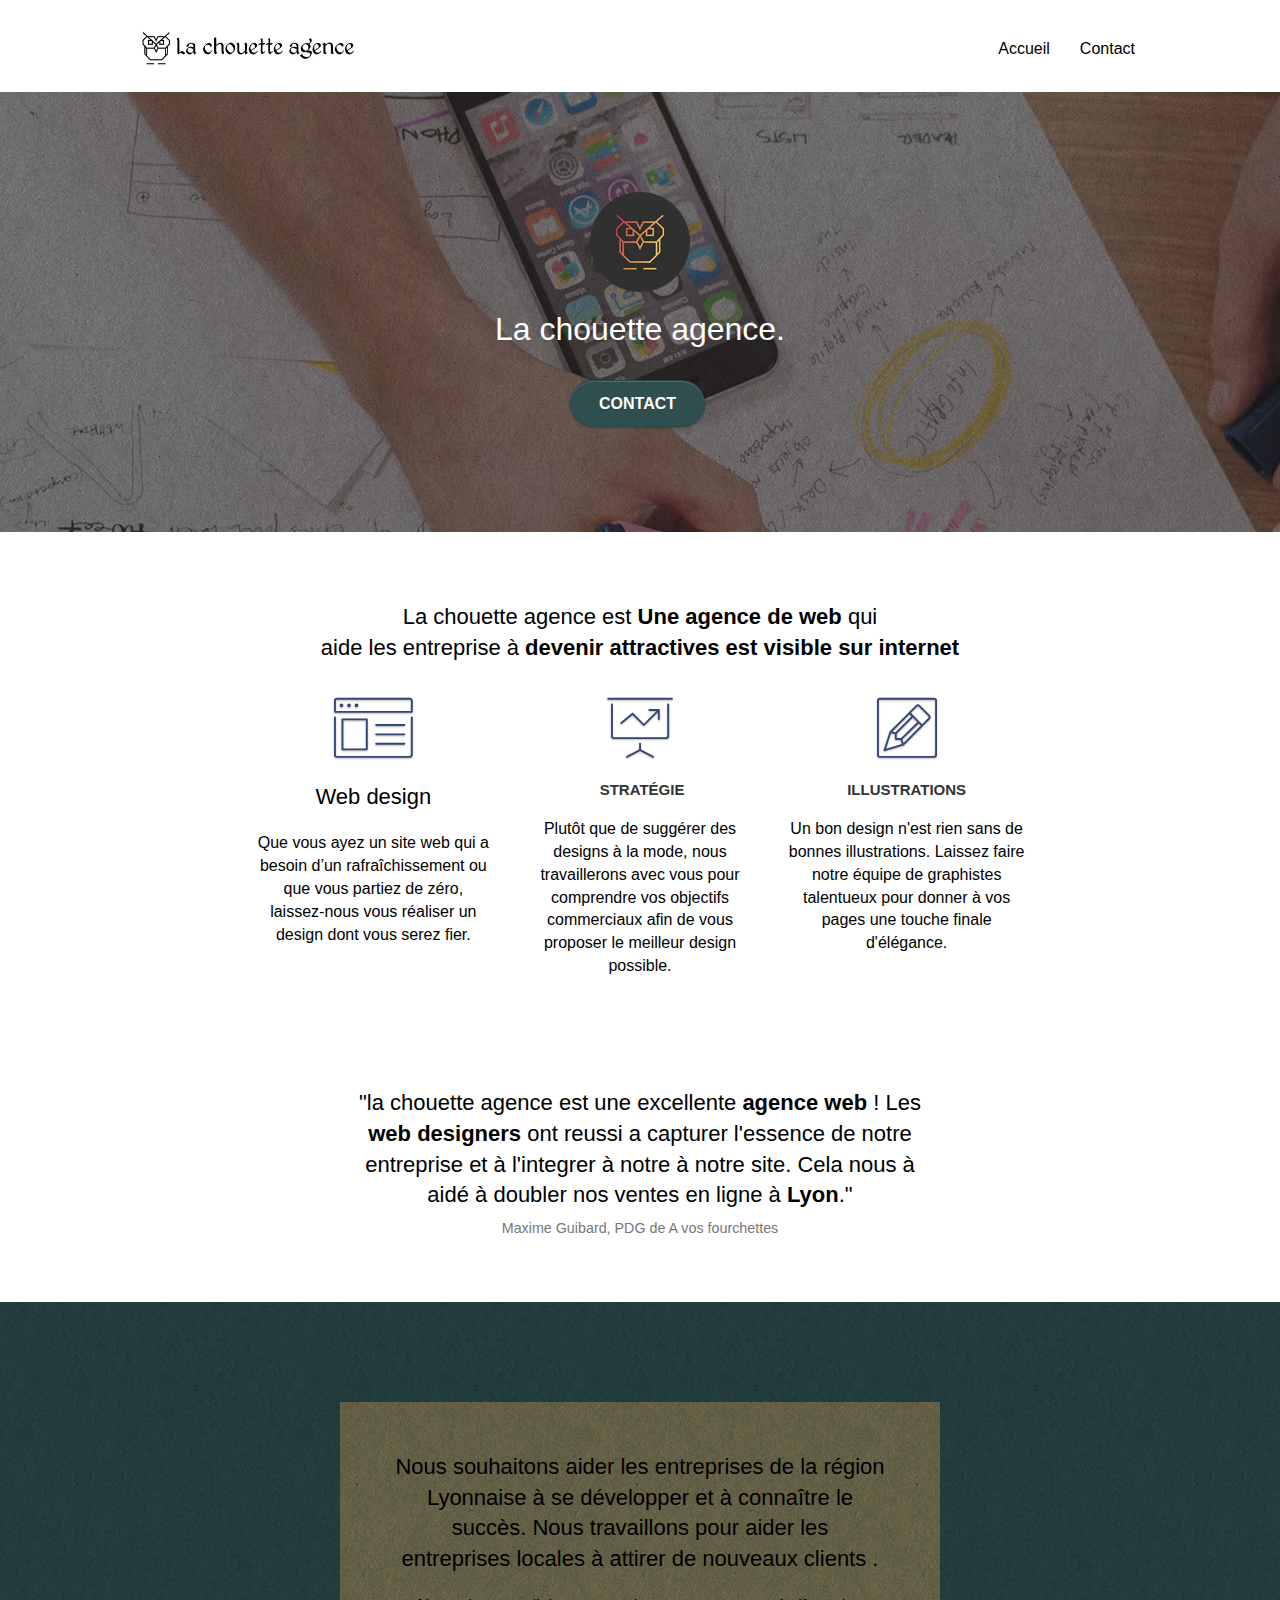
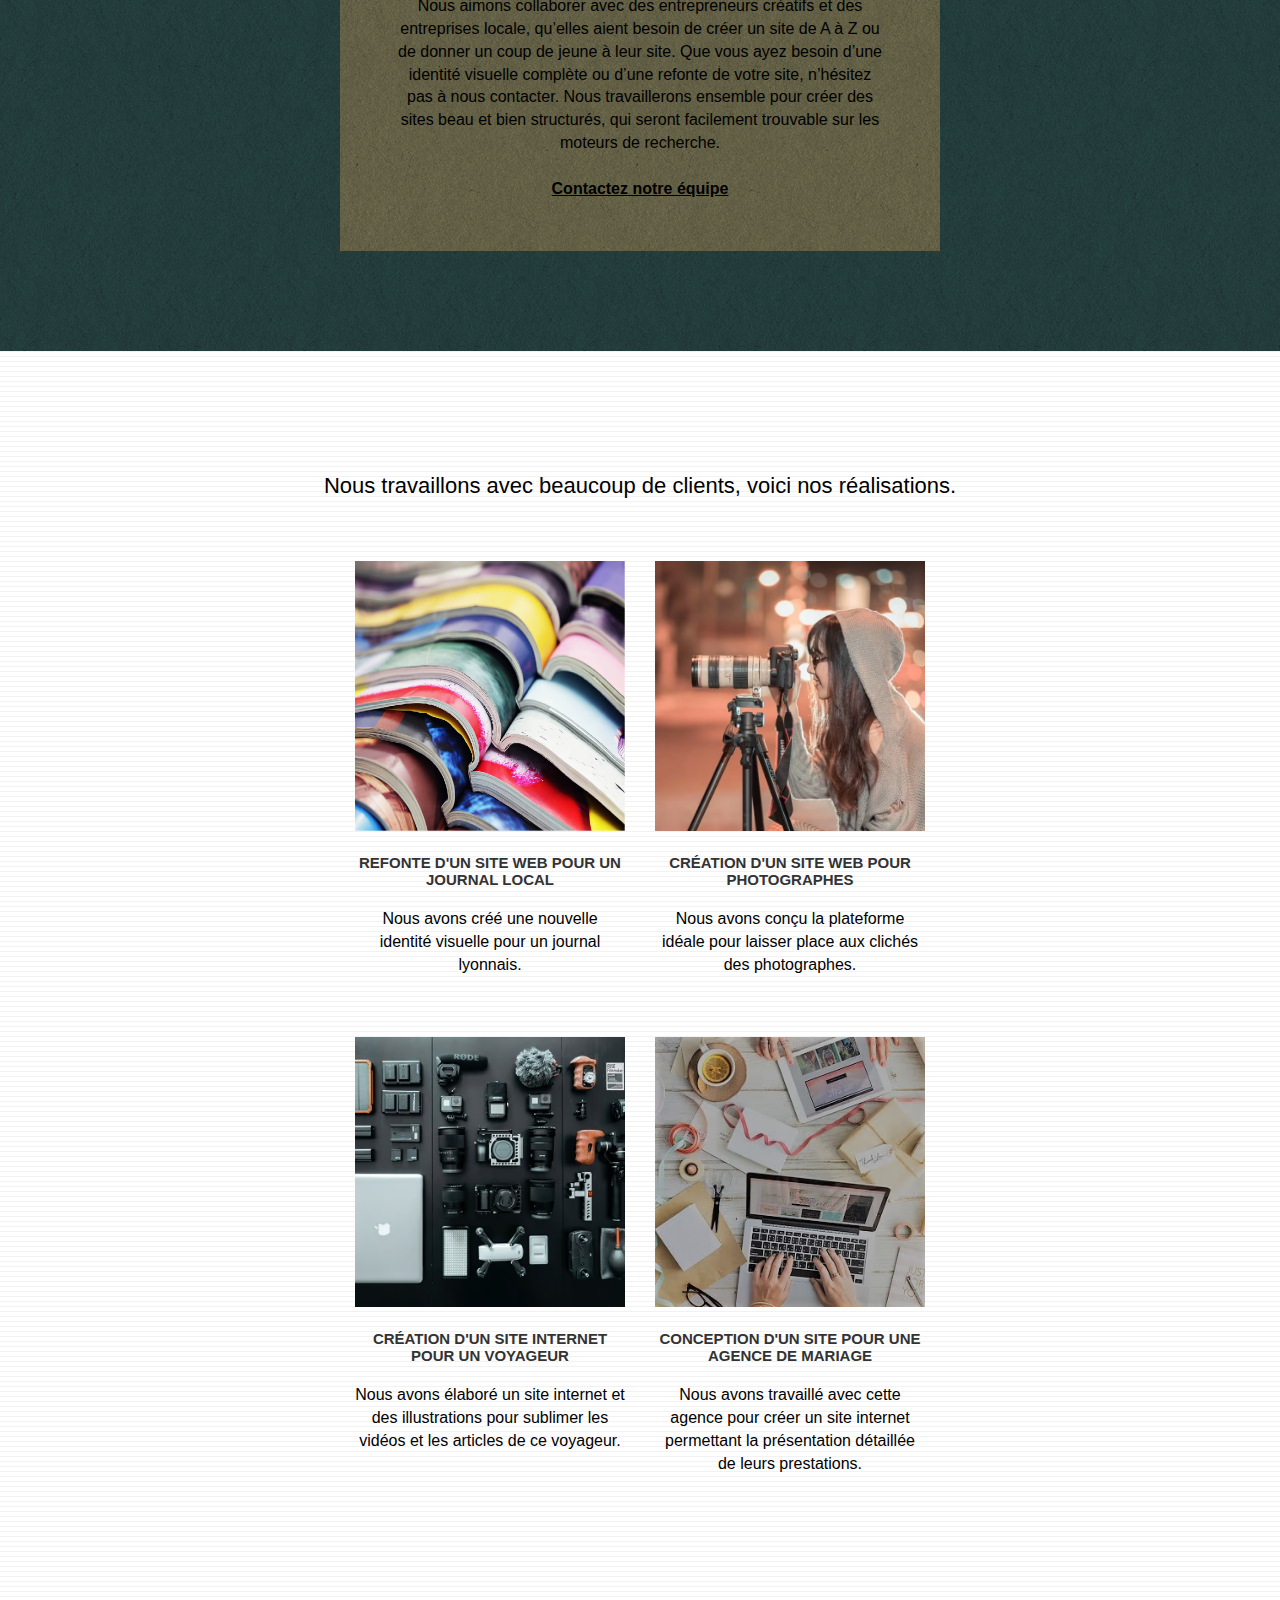
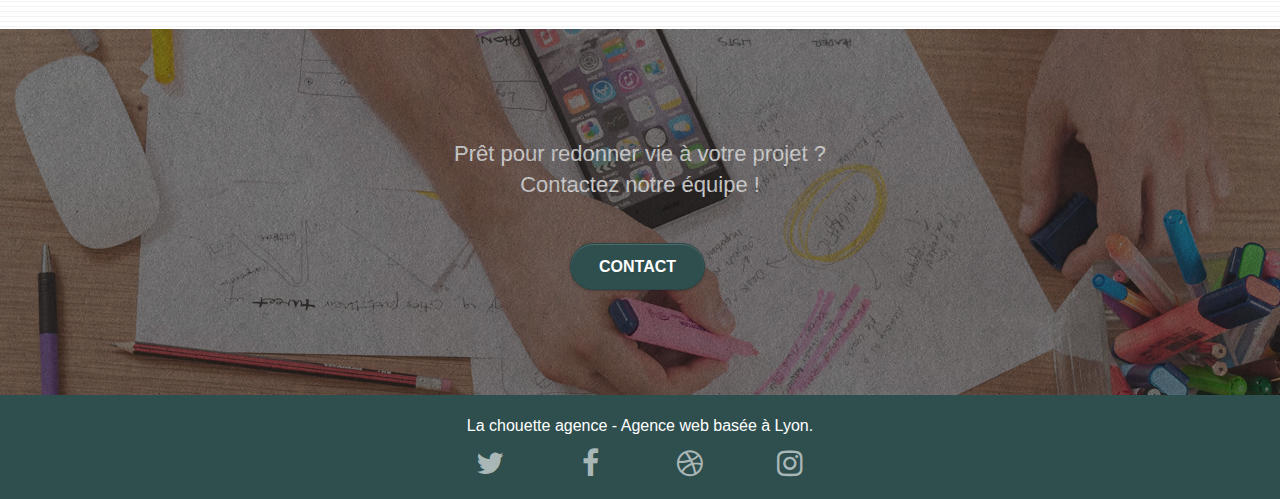
==== index.html @ a54ae5aa "again" ====
<!doctype html>
<html lang="fr">
<head>
    <meta name="keywords" content="seo, site web, site internet, agence design paris, agence design">
    <meta name="description" content="La chouette agence, une grande agence de web design basée à Lyon">
	<meta name="robots" content="index" />
	<meta http-equiv="Content-Type" content="text/html; charset=UTF-8"/>
    <meta name="viewport" content="width=device-width, initial-scale=1.0, viewport-fit=cover">
    <link rel="shortcut icon" type="image/png" href="favicon.jpg">
    <link rel="canonical" href="https://jojojuan06.github.io/MorinJonathan_4_28012022/index.html" />
	<link rel="stylesheet" type="text/css" href="./css/bootstrap.min.css">
	<link rel="stylesheet" type="text/css" href="style.min.css">
	<link rel="stylesheet" type="text/css" href="./css/font-awesome.min.css">
	<link rel="stylesheet" type="text/css" href="./css/et-line.min.css">
	
    
	<script  async  src="./js/jquery-2.1.0.min.js"></script>
	<script  async  src="./js/bootstrap.min.js"></script>
	<script  async  src="./js/blocs.min.js"></script>
	<script  defer  src="./js/jquery.touchSwipe.min.js"></script>
	<script  async  src="./js/gmaps.min.js"></script>

    <title>La chouette agence</title>

    
<!-- Global site tag (gtag.js) - Google Analytics -->
<script async src="https://www.googletagmanager.com/gtag/js?id=UA-219361216-1"></script>
<script>
  window.dataLayer = window.dataLayer || [];
  function gtag(){dataLayer.push(arguments);}
  gtag('js', new Date());

  gtag('config', 'UA-219361216-1');
</script>
<!-- Analytics END -->
    
</head>
<body>
<!-- Principal conteneur -->
<div class="page-container">
    
<!-- bloc-0 -->
<div class="bloc bgc-white l-bloc " id="bloc-0">
	<div class="container bloc-sm">

		<nav class="navbar row">
			<div class="navbar-header">
				<a class="navbar-brand" href="index.html"><img src="img/la-chouette-agence.avif" alt="logo la chouette agence" height="40" /></a>
				<button id="nav-toggle" type="button" class="ui-navbar-toggle navbar-toggle" data-toggle="collapse" data-target=".navbar-1">
					<span class="sr-only">Toggle navigation</span><span class="icon-bar"></span><span class="icon-bar"></span><span class="icon-bar"></span>
				</button>
			</div>
			<div class="collapse navbar-collapse navbar-1 special-dropdown-nav">
				<ul class="site-navigation nav navbar-nav">
					<li>
						<a href="index.html">Accueil</a>
					</li>
					<li>
					</li>
					<li>
						<a href="contact.html">Contact</a>
					</li>
				</ul>
			</div>
		</nav>
	</div>
</div>
<!-- bloc-0 END -->

<!-- bloc-1-presentation -->
<div class="bloc bg-banniere d-bloc bg-t-edge bloc-bg-texture texture-paper b-parallax" id="bloc-1-hero">
	<div class="container bloc-lg">
		<div class="row tight-width-whitespace">
			<div class="col-sm-12">
				<img src="img/logo.webp" class="center-block image-resize-mode" width="100" alt="logo la chouette agence" />
				<h1 class="text-center hero-bloc-text tc-white ">
					La chouette agence.
				</h1>
				<div class="text-center">
					<a href="contact.html" class="btn btn-lg btn-clean btn-rd cta-hero btn-atomic-tangerine" id="cta-hero">Contact</a>
				</div>
			</div>
		</div>
	</div>
</div>
<!-- bloc-1-presentation END -->

<!-- bloc-2-services -->
<div class="bloc bgc-white l-bloc" id="bloc-2-services">
	<div class="container bloc-md">
		<div class="row">
			<div class="col-sm-12 text-center">
				<h2>La chouette agence est
				<strong>Une agence de web</strong>
				qui 
				<br>
				aide les entreprise à
				<strong>devenir attractives est visible sur internet</strong>
			   </h2>
			</div>
		</div>
		<div class="row voffset-lg med-width-whitespace">
			<div class="col-sm-4">
				<div class="text-center">
					<span class="et-icon-browser sm-shadow icon-dark-slate-blue icons icon-lg"></span>
				</div>
				<h2 class="mg-md text-center">
					Web design
				</h2>
				<p class="text-center ">
					Que vous ayez un site web qui a besoin d&rsquo;un rafraîchissement ou que vous partiez de zéro, laissez-nous vous réaliser un design dont vous serez fier.
				</p>
			</div>
			<div class="col-sm-4">
				<div class="text-center">
					<span class="et-icon-presentation sm-shadow icon-dark-slate-blue icons icon-lg"></span>
				</div>
				<h3 class="mg-md text-center">
					&nbsp;Stratégie
				</h3>
				<p class="text-center ">
					Plutôt que de suggérer des designs à la mode, nous travaillerons avec vous pour comprendre vos objectifs commerciaux afin de vous proposer le meilleur design possible.<br>
				</p>
			</div>
			<div class="col-sm-4">
				<div class="text-center">
					<span class="et-icon-edit sm-shadow icon-dark-slate-blue icons icon-lg"></span>
				</div>
				<h3 class="mg-md text-center">
					Illustrations
				</h3>
				<p class="text-center ">
					Un bon design n'est rien sans de bonnes illustrations. Laissez faire notre équipe de graphistes talentueux pour donner à vos pages une touche finale d'élégance.
				</p>
			</div>
		</div>
		<div class="row voffset-lg voffset">
			<div class="col-sm-12 text-center">
				<h2>"la chouette agence est une excellente <strong>agence web </strong> ! Les
				<br><strong>web designers</strong> ont reussi a capturer l'essence de notre<br>
				entreprise et à l'integrer à notre à notre site.
				Cela nous à <br>
				aidé à doubler nos ventes en ligne à <strong>Lyon</strong>."
				<br><small>Maxime Guibard, PDG de A vos fourchettes</small>
			    </h2>
			</div>
		</div>
	</div>
</div>
<!-- bloc-2-services END -->

<!-- bloc-3-what-i-do -->
<div class="bloc tc-white bgc-atomic-tangerine bg-presentation d-bloc bloc-bg-texture texture-paper b-parallax" id="bloc-3-what-i-do">
	<div class="container bloc-lg">
		<div class="row tight-width-whitespace black-background">
			<div class="col-sm-12">
				<h2 class="mg-md text-center tc-black">
					Nous souhaitons aider les entreprises de la région Lyonnaise à se développer et à connaître le succès. Nous travaillons pour aider les entreprises locales à attirer de nouveaux clients .<br>
				</h2>
				<p class="text-center black">
					Nous aimons collaborer avec des entrepreneurs créatifs et des entreprises locale, qu’elles aient besoin de créer un site de A à Z ou de donner un coup de jeune à leur site. Que vous ayez besoin d’une identité visuelle complète ou d’une refonte de votre site, n’hésitez pas à nous contacter. Nous travaillerons ensemble pour créer des sites beau et bien structurés, qui seront facilement trouvable sur les moteurs de recherche. <br><br><a class="tc-black bold-link" href="contact.html">Contactez notre équipe</a><br>
				</p>
			</div>
		</div>
	</div>
</div>
<!-- bloc-3-what-i-do END -->

<!-- bloc-4-portfolio -->
<div class="bloc bgc-white bg-lines-h2-bg bg-repeat l-bloc" id="bloc-4-portfolio">
	<div class="container bloc-lg">
		<div class="row">
			<div class="col-sm-12 text-center">
				<h2 class="bloc4-title">Nous travaillons avec beaucoup de clients, voici nos réalisations.</h2>	
			</div>
		</div>
		<div class="row tight-width-whitespace portfolio-row">
			<div class="col-sm-6">
				<a href="#" data-lightbox="img/1.avif" data-gallery-id="gallery-1" data-caption="Refonte d'un site web pour un journal local" data-frame="snapshot-lb"><img src="img/1.avif" alt="refonte site web journal" class="img-responsive portfolio-thumb" /></a>
				<h3 class="mg-md text-center">
					Refonte d'un site web pour un journal local
				</h3>
				<p class="text-center">
					Nous avons créé une nouvelle identité visuelle pour un journal lyonnais.
				</p>
			</div>
			<div class="col-sm-6">
				<a href="#" data-lightbox="img/2.avif" data-gallery-id="gallery-1" data-caption="Création d'un site web pour photographes" data-frame="snapshot-lb"><img src="img/2.avif" class="img-responsive portfolio-thumb" alt="Création d'un site web pour photographes" /></a>
				<h3 class="mg-md text-center">
					Création d'un site web pour photographes
				</h3>
				<p class="text-center">
					Nous avons conçu la plateforme idéale pour laisser place aux clichés des photographes.
				</p>
			</div>
		</div>
		<div class="row tight-width-whitespace portfolio-row">
			<div class="col-sm-6">
				<a href="#" data-lightbox="img/3.avif" data-gallery-id="gallery-1" data-caption="Création d'un site internet pour un voyageur" data-frame="snapshot-lb"><img src="img/3.avif" class="img-responsive portfolio-thumb" alt="Création d'un site web pour voyageur"/></a>
				<h3 class="mg-md text-center">
					Création d'un site internet pour un voyageur
				</h3>
				<p class="text-center">
					Nous avons élaboré un site internet et des illustrations pour sublimer les vidéos et les articles de ce voyageur.
				</p>
			</div>
			<div class="col-sm-6">
				<a href="#" data-lightbox="img/4.avif" data-gallery-id="gallery-1" data-caption="Conception d'un site pour une agence de mariage" data-frame="snapshot-lb"><img src="img/4.avif" class="img-responsive portfolio-thumb" alt="Création d'un site web pour agence de mariage" /></a>
				<h3 class="mg-md text-center">
					Conception d'un site pour une agence de mariage
				</h3>
				<p class="text-center">
					Nous avons travaillé avec cette agence pour créer un site internet permettant la présentation détaillée de leurs prestations.
				</p>
			</div>
		</div>
	</div>
</div>
<!-- bloc-4-portfolio END -->

<!-- bloc-5-cta -->
<div class="bloc bg-banniere d-bloc bloc-bg-texture texture-paper" id="bloc-5-cta">
	<div class="container bloc-lg">
		<div class="row">
			<h2 class="mg-md text-center tc-white">
				Prêt pour redonner vie à votre projet ?<br>Contactez notre équipe !
			</h2>
			<div class="col-sm-12 text-center">
				<a href="contact.html" class="btn btn-atomic-tangerine btn-clean btn-rd btn-lg cta-hero">Contact</a>
			</div>
		</div>
	</div>
</div>
<!-- bloc-5-cta END -->

<!-- Footer - bloc-8 -->
<div class="bloc bgc-atomic-tangerine d-bloc" id="bloc-8">
	<div class="container bloc-sm">
		<div class="row">
			<div class="col-sm-12">
				<p class="text-center white">
					La chouette agence - Agence web basée à Lyon.<br>
				</p>
				<div class="row row-no-gutters social">
					<div class="col-sm-3">
						<div class="text-center">
							<a class="social" rel="nofollow" href="index.html"><span class="fa fa-twitter icon-md"></span></a>
						</div>
					</div>
					<div class="col-sm-3">
						<div class="text-center">
							<a class="social" rel="nofollow" href="index.html"><span class="fa fa-facebook icon-md"></span></a>
						</div>
					</div>
					<div class="col-sm-3">
						<div class="text-center">
							<a class="social" rel="nofollow" href="index.html"><span class="fa fa-dribbble icon-md"></span></a>
						</div>
					</div>
					<div class="col-sm-3">
						<div class="text-center">
							<a class="social" rel="nofollow" href="index.html"><span class="fa fa-instagram icon-md"></span></a>
						</div>
					</div>
                 </div>
			</div>
		</div>
	</div>
</div>
<!-- Footer - bloc-8 END -->

</div>
<!-- Principal conteneur END -->
    

</body>
</html>
---- style.min.css ----
body{margin:0;padding:0;background:#fff;overflow-x:hidden;-webkit-font-smoothing:antialiased;-moz-osx-font-smoothing:grayscale}a,button{transition:all .3s ease-in-out;outline:0!important}a:hover{text-decoration:none;cursor:pointer}#page-loading-blocs-notifaction{position:fixed;top:0;bottom:0;width:100%;z-index:100000;background:#fff url("img/pageload-spinner.gif") no-repeat center center}.bloc{width:100%;clear:both;background:50% 50% no-repeat;padding:0 50px;-webkit-background-size:cover;-moz-background-size:cover;-o-background-size:cover;background-size:cover;position:relative}.bloc .container{padding-left:0;padding-right:0}.bloc-lg{padding:100px 50px}.bloc-md{padding:50px}.bloc-sm{padding:20px 50px}.bg-b-edge,.bg-bl-edge,.bg-br-edge,.bg-center,.bg-l-edge,.bg-r-edge,.bg-repeat,.bg-t-edge,.bg-tl-edge,.bg-tr-edge{-webkit-background-size:auto!important;-moz-background-size:auto!important;-o-background-size:auto!important;background-size:auto!important}.bg-repeat{background:repeat}.bg-t-edge{background:top no-repeat}.bloc-bg-texture::before{content:"";background-size:2px 2px;position:absolute;top:0;bottom:0;left:0;right:0}.texture-paper::before{background:url("img/texture-paper.avif");background-size:280px 280px}.b-parallax{background-attachment:fixed}.d-bloc{color:rgba(255,255,255,.7)}.d-bloc button:hover{color:rgba(255,255,255,.9)}.d-bloc .icon-round,.d-bloc .icon-rounded,.d-bloc .icon-semi-rounded-a,.d-bloc .icon-semi-rounded-b,.d-bloc .icon-square{border-color:rgba(255,255,255,.9)}.d-bloc .divider-h span{border-color:rgba(255,255,255,.2)}.d-bloc .a-btn,.d-bloc .navbar a,.d-bloc .navbar-brand,.d-bloc a .icon-lg,.d-bloc a .icon-md,.d-bloc a .icon-sm,.d-bloc a .icon-xl,.d-bloc h1 a,.d-bloc h2 a,.d-bloc h3 a,.d-bloc h4 a,.d-bloc h5 a,.d-bloc h6 a,.d-bloc p a{color:rgba(255,255,255,.6)}.d-bloc .a-btn:hover,.d-bloc .navbar a:hover,.d-bloc .navbar-brand:hover,.d-bloc a:hover .icon-lg,.d-bloc a:hover .icon-md,.d-bloc a:hover .icon-sm,.d-bloc a:hover .icon-xl,.d-bloc h1 a:hover,.d-bloc h2 a:hover,.d-bloc h3 a:hover,.d-bloc h4 a:hover,.d-bloc h5 a:hover,.d-bloc h6 a:hover,.d-bloc p a:hover{color:#fff}.d-bloc .navbar-toggle .icon-bar{background:#fff}.d-bloc .btn-wire,.d-bloc .btn-wire:hover{color:#fff;border-color:#fff}.d-bloc .panel{color:rgba(0,0,0,.5)}.d-bloc .panel button:hover{color:rgba(0,0,0,.7)}.d-bloc .panel icon{border-color:rgba(0,0,0,.7)}.d-bloc .panel .divider-h span{border-color:rgba(0,0,0,.1)}.d-bloc .panel .a-btn{color:rgba(0,0,0,.6)}.d-bloc .panel .a-btn:hover{color:#000}.d-bloc .panel .btn-wire,.d-bloc .panel .btn-wire:hover{color:rgba(0,0,0,.7);border-color:rgba(0,0,0,.3)}.d-bloc .panel,.l-bloc{color:rgba(0,0,0,.5)}.d-bloc .panel button:hover,.l-bloc button:hover{color:rgba(0,0,0,.7)}.l-bloc .icon-round,.l-bloc .icon-rounded,.l-bloc .icon-semi-rounded-a,.l-bloc .icon-semi-rounded-b,.l-bloc .icon-square{border-color:rgba(0,0,0,.7)}.d-bloc .panel .divider-h span,.l-bloc .divider-h span{border-color:rgba(0,0,0,.1)}.d-bloc .panel .a-btn,.l-bloc .a-btn,.l-bloc .navbar a,.l-bloc .navbar-brand,.l-bloc a .icon-lg,.l-bloc a .icon-md,.l-bloc a .icon-sm,.l-bloc a .icon-xl,.l-bloc h1 a,.l-bloc h2 a,.l-bloc h3 a,.l-bloc h4 a,.l-bloc h5 a,.l-bloc h6 a,.l-bloc p a{color:rgba(0,0,0,.6)}.d-bloc .panel .a-btn:hover,.l-bloc .a-btn:hover,.l-bloc .navbar a:hover,.l-bloc .navbar-brand:hover,.l-bloc a:hover .icon-lg,.l-bloc a:hover .icon-md,.l-bloc a:hover .icon-sm,.l-bloc a:hover .icon-xl,.l-bloc h1 a:hover,.l-bloc h2 a:hover,.l-bloc h3 a:hover,.l-bloc h4 a:hover,.l-bloc h5 a:hover,.l-bloc h6 a:hover,.l-bloc p a:hover{color:#000}.l-bloc .navbar-toggle .icon-bar{color:rgba(0,0,0,.6)}.d-bloc .panel .btn-wire,.d-bloc .panel .btn-wire:hover,.l-bloc .btn-wire,.l-bloc .btn-wire:hover{color:rgba(0,0,0,.7);border-color:rgba(0,0,0,.3)}.voffset{margin-top:30px}.voffset-lg{margin-top:80px}.row-no-gutters{margin-right:0;margin-left:0}.row.row-no-gutters>[class*=" col-"],.row.row-no-gutters>[class^=col-]{padding-right:0;padding-left:0}#bloc-1-hero h1{font-size:32px}.navbar{margin-bottom:0;z-index:1}.navbar-brand{height:auto;padding:3px 15px;font-size:25px;font-weight:400;font-weight:600;line-height:44px}.navbar-brand img{max-height:200px;margin:0 5px 0 0;display:inline}.navbar-brand img[src$=svg]{min-width:100px}.nav-center .navbar-brand img{margin:0}.navbar .nav{padding-top:2px;margin-right:-16px;float:right;z-index:1}.nav>li{float:left;margin-top:4px;font-size:16px}.navbar-nav .open .dropdown-menu>li>a{text-align:inherit}.nav>li a:focus,.nav>li a:hover{background:0 0}.navbar-toggle{margin:10px 10px 0 0;border:0}.navbar-toggle:hover{background:0 0!important}.navbar-toggle .icon-bar{background-color:rgba(0,0,0,.5);width:26px}.nav-invert .navbar .nav{float:left}.nav-invert .navbar-brand,.nav-invert .navbar-header{float:right;position:relative;z-index:2}@media (min-width:768px){.site-navigation{position:absolute;top:50%;right:20px;transform:translate(0,-50%);-webkit-transform:translateY(-50%)}.nav>li .dropdown-menu a,.nav>li .dropdown-menu a:hover{color:#484848}.nav-invert .site-navigation{left:0;right:0}.nav-center{text-align:center}.nav-center .navbar-header{width:100%}.nav-center .nav>li,.nav-center .navbar-brand,.nav-center .navbar-header{float:none;display:inline-block}.nav-center .site-navigation{position:relative;width:100%;right:0;margin-right:0;margin-top:20px}.nav-center.mini-nav .navbar-toggle{float:none;margin:10px auto 0}}.nav>li>.dropdown a{background:0 0!important;display:block;padding:14px 15px}nav .caret{margin:0 5px}.dropdown-menu .dropdown-menu{top:-8px;left:100%}.dropdown-menu .dropmenu-flow-right{top:100%;left:0;margin-left:-1px;border-top-left-radius:0;border-top-right-radius:0}.dropdown-menu .dropdown span{border:4px solid #000;border-top-color:transparent;border-right-color:transparent;border-bottom-color:transparent;margin:6px -5px 0 0!important;float:right}.mg-md{margin-top:10px;margin-bottom:20px}.mg-lg{margin-top:10px;margin-bottom:40px}.btn{margin:0 5px 5px 0}.btn.pull-right{margin:0 0 5px 5px}.btn-d,.btn-d:focus,.btn-d:hover{color:#fff;background:rgba(0,0,0,.3)}button{outline:0!important}.btn-rd{border-radius:40px}.btn-clean{border:1px solid rgba(0,0,0,.08);border-bottom-color:rgba(0,0,0,.1);text-shadow:0 1px 0 rgba(0,0,1,.1);box-shadow:0 1px 3px rgba(0,0,1,.25),inset 0 1px 0 0 rgba(255,255,255,.15)}.icon-md{font-size:30px!important}.icon-lg{font-size:60px!important}.sm-shadow{text-shadow:0 1px 2px rgba(0,0,0,.3)}.panel-sq,.panel-sq .panel-footer,.panel-sq .panel-heading{border-radius:0}.panel-rd{border-radius:30px}.panel-rd .panel-heading{border-radius:29px 29px 0 0}.panel-rd .panel-footer{border-radius:0 0 29px 29px}.form-control{border-color:rgba(0,0,0,.1);box-shadow:none}.scrollToTop{width:40px;height:40px;position:fixed;bottom:20px;right:20px;opacity:0;z-index:500;transition:all .3s ease-in-out}.scrollToTop span{margin-top:6px}.showScrollTop{font-size:14px;opacity:1}a[data-lightbox]{position:relative;display:block;text-align:center}a[data-lightbox]:hover::before{content:"+";font-family:HelveticaNeue-Light,"Helvetica Neue Light","Helvetica Neue",Helvetica,Arial;font-size:32px;width:50px;height:50px;margin-left:-25px;border-radius:50%;background:rgba(0,0,0,.6);color:#fff;font-weight:100;z-index:1;position:absolute;top:50%;transform:translateY(-50%);-webkit-transform:translateY(-50%)}a[data-lightbox]:hover img{opacity:.6;-webkit-animation-fill-mode:none;animation-fill-mode:none}#lightbox-modal{display:flex;align-items:center}#lightbox-modal .modal-dialog{width:90%;max-width:900px;margin:0 auto 0}#lightbox-modal .modal-dialog img{max-height:90vh;margin:0 auto}.lightbox-caption{padding:20px;color:#fff;background:rgba(0,0,0,.5);position:absolute;left:15px;right:15px;bottom:5px}.close-lightbox{color:#fff;font-size:30px;position:absolute;top:20px;right:20px;z-index:20;background:rgba(0,0,0,.5);border:none;line-height:30px;padding:0 9px 5px;opacity:.3}.close-lightbox:hover,.next-lightbox:hover,.prev-lightbox:hover{opacity:1;color:#fff}.next-lightbox,.prev-lightbox{font-size:20px;color:rgba(255,255,255,.9);background:rgba(0,0,0,.5);transition:all .2s ease-in-out;position:absolute;top:45%;z-index:1;opacity:.4}.next-lightbox{padding:6px 8px 1px 13px;right:25px}.prev-lightbox{padding:6px 13px 1px 10px;left:25px}.snapshot-lb .modal-body{padding-bottom:45px}.snapshot-lb .lightbox-caption{padding:0;color:rgba(0,0,0,.5);background:0 0}.btn,a,h1,h2,h3,h4,h5,h6,label,p{font-family:helvetica;font-weight:400;color:black!important}.container{max-width:1000px}.hero-bloc-text{font-size:38px}.hero-bloc-text-sub{font-size:36px}.statement-bloc-text{line-height:26px;font-style:italic;font-size:20px;text-align:center;font-weight:lighter;max-width:520px;margin:auto auto auto auto}p{font-size:16px}.tight-width-whitespace{max-width:600px;margin:auto auto auto auto}.h1{font-size:20px;font-family:"Open Sans"}.cta-hero{margin-top:22px;color:#fff!important;text-transform:uppercase;padding:12px 28px 12px 28px;font-size:16px;font-weight:700}.social{max-width:400px;margin:auto auto auto auto}h2{font-size:22px;line-height:1.4em}h3{font-size:15px;text-transform:uppercase;font-weight:700;color:#333!important}.med-width-whitespace{max-width:800px;margin:auto auto auto auto;box-shadow:0 0 0 #000}h1{color:#333!important}h4{color:#333!important}.icons{margin-bottom:14px;margin-top:24px}.white{color:#fff!important}.portfolio-thumb{margin-bottom:24px}.portfolio-row{margin-bottom:44px;margin-top:50px}.avatar{box-shadow:0 4px 9px rgba(0,0,0,.3)}.black-background{background-color:rgba(165,147,99,.7);padding:40px 40px 40px 40px}.bold-link{font-weight:900;text-decoration:underline!important}.bgc-white{background-color:#fff}.bgc-atomic-tangerine{background-color:darkslategrey}.tc-white{color:white!important}.btn-atomic-tangerine{background:#2F4F4F;color:#fff!important}.btn-atomic-tangerine:hover{background:#333!important;color:#fff!important;}.ltc-white{color:#fff!important}.ltc-white:hover{color:#ccc!important}.ltc-atomic-tangerine{color:#f3976c!important}.ltc-atomic-tangerine:hover{color:#c27956!important}.icon-dark-slate-blue{color:#364577!important;border-color:#364577!important}.bg-dots-bg{background-image:url("img/dots-bg.webp")}.bg-lines-h2-bg{background-image:url("img/lines-h2-bg.webp")}.bg-banniere{background-image:url("img/la-chouette-agence-banniere.avif")}.bg-presentation{background-image:url("img/image-de-presentation.avif")}@media (max-width:1024px){.bloc{padding-left:20px;padding-right:20px}.bloc-tile-2.full-width-bloc .container,.bloc-tile-3.full-width-bloc .container,.bloc-tile-4.full-width-bloc .container,.bloc.full-width-bloc{padding-left:0;padding-right:0}}@media (max-width:992px) and (min-width:768px){.navbar .nav{max-width:80%}.nav-center.navbar .nav{max-width:100%}}@media only screen and (min-width:768px) and (max-width:1024px) and (orientation:landscape){.b-parallax{background-attachment:scroll}}@media only screen and (min-width:1024px) and (max-width:1366px) and (-webkit-min-device-pixel-ratio:1.5){.b-parallax{background-attachment:scroll}}@media (max-width:991px){.container{width:100%}.b-parallax{background-attachment:scroll}#hero-bloc,.page-container{overflow-x:hidden;position:relative}.bloc-group,.bloc-group .bloc{display:block;width:100%}.bloc-fill-screen .fill-bloc-bottom-edge,.bloc-fill-screen .fill-bloc-top-edge{padding:0 20px}}@media (max-width:767px){.page-container{overflow-x:hidden;position:relative}#disqus_thread,h1,h2,h3,h4,h5,h6,p{padding-left:10px!important;padding-right:10px!important}.b-parallax{background-attachment:scroll}.navbar .nav{padding-top:0;border-top:1px solid rgba(0,0,0,.2);float:none!important}.navbar.row{margin-left:0;margin-right:0}.site-navigation{position:inherit;transform:none;-webkit-transform:none;-ms-transform:none}.nav>li{margin-top:0;border-bottom:1px solid rgba(0,0,0,.1);background:rgba(0,0,0,.05);text-align:left;padding-left:15px;width:100%}.nav>li:hover{background:rgba(0,0,0,.08)}.dropdown .dropdown a .caret{float:none;margin:5px 0 0 10px!important;border:4px solid #000;border-bottom-color:transparent;border-right-color:transparent;border-left-color:transparent}#hero-bloc .navbar .nav{background:rgba(0,0,0,.8)}#hero-bloc .navbar .nav a{color:rgba(255,255,255,.6)}.hero{padding:50px 0}.hero-nav{left:-1px;right:-1px}.navbar-collapse{padding:0;overflow-x:hidden;-webkit-box-shadow:none;box-shadow:none}.navbar-brand img{max-height:40px;width:auto}.nav-invert .navbar-header{float:none;width:100%}.nav-invert .navbar-toggle{float:left;margin-left:10px}.bloc{padding-left:0;padding-right:0}.bloc-lg,.bloc-xl,.bloc-xxl{padding:40px 0}.bloc-md,.bloc-sm{padding-left:0;padding-right:0}.bloc-fill-screen .fill-bloc-bottom-edge,.bloc-fill-screen .fill-bloc-top-edge,.bloc-tile-2 .container,.bloc-tile-3 .container,.bloc-tile-4 .container{padding-left:0;padding-right:0}.a-block{padding:0 10px}.btn-dwn{display:none}.voffset{margin-top:5px}.voffset-md{margin-top:20px}.voffset-lg{margin-top:30px}form{padding:5px}.close-lightbox{display:inline-block}.blocsapp-device-iphone5{background-size:216px 425px;padding-top:60px;width:216px;height:425px}.blocsapp-device-iphone5 img{width:180px;height:320px}}@media (max-width:400px){.bloc{padding-left:0;padding-right:0}}@media (max-width:767px){.bloc-mob-center-text{text-align:center}}:focus-visible{outline:2px black solid!important}
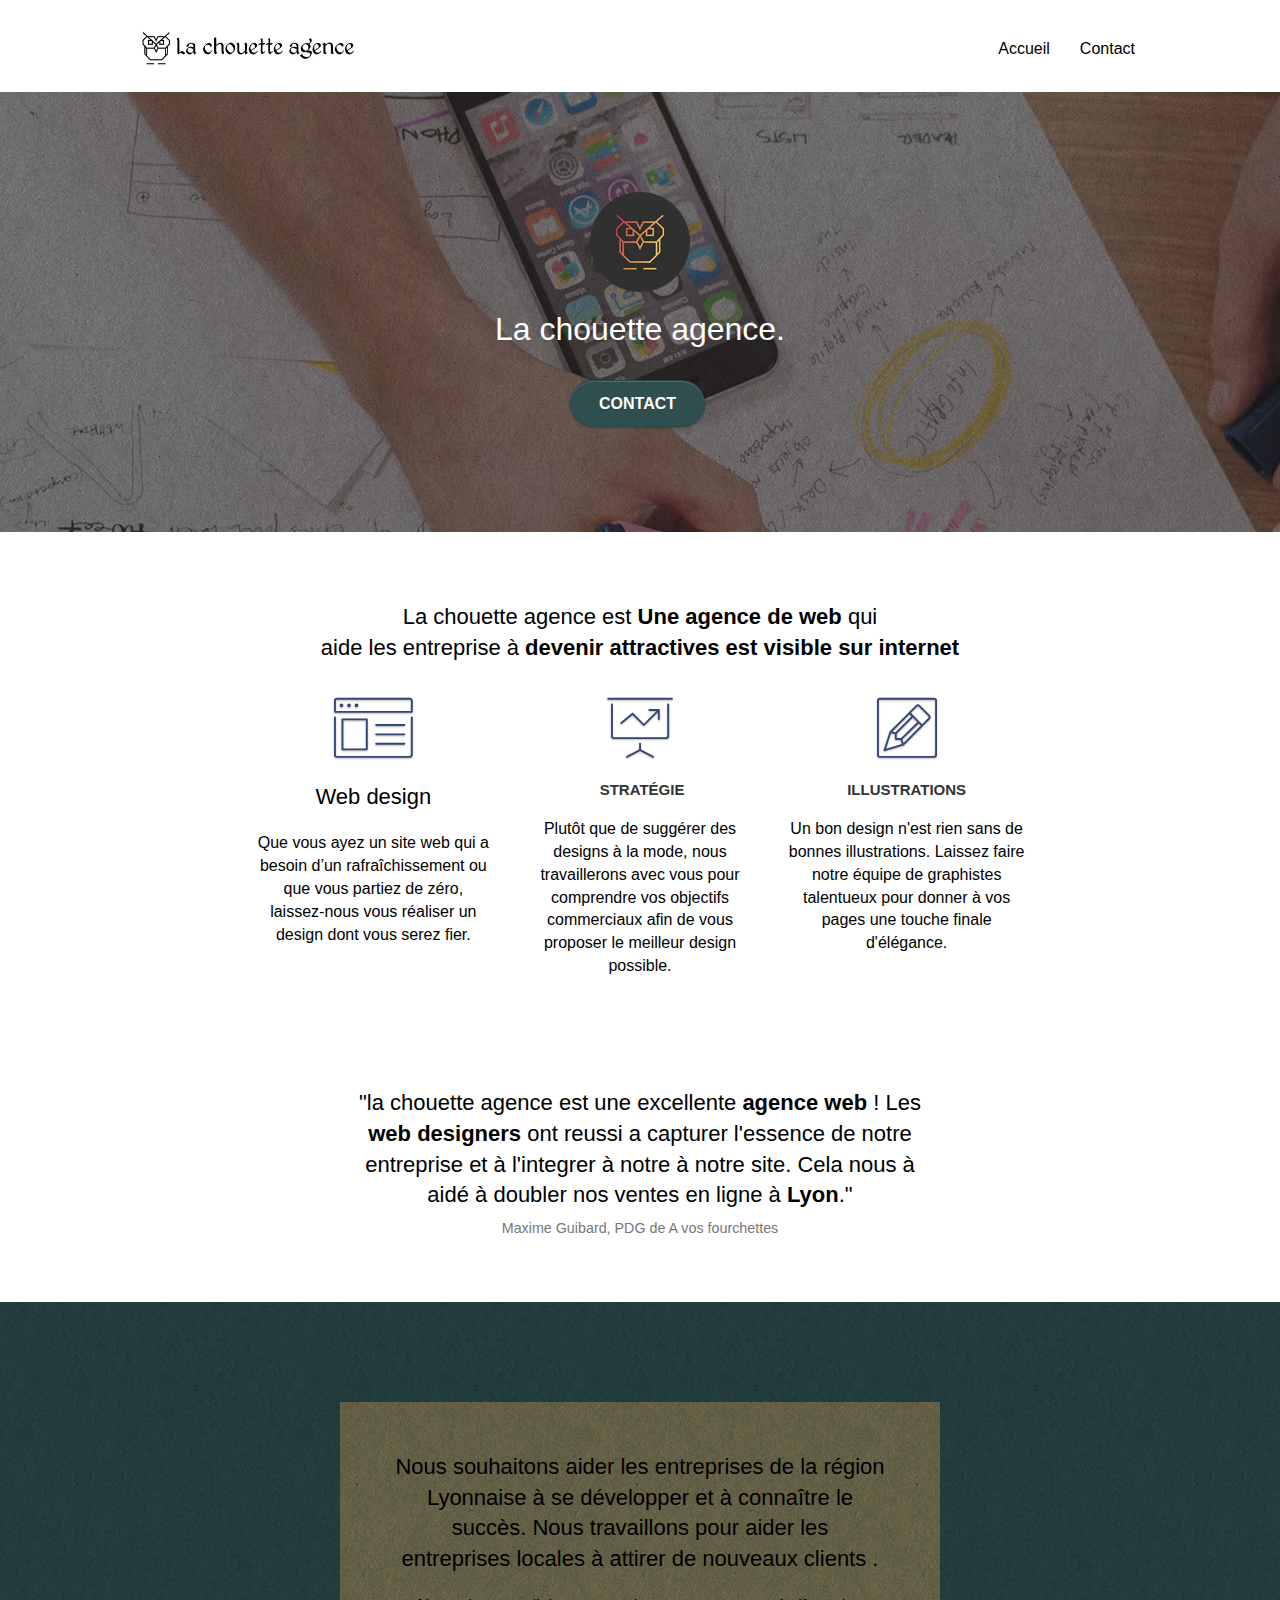
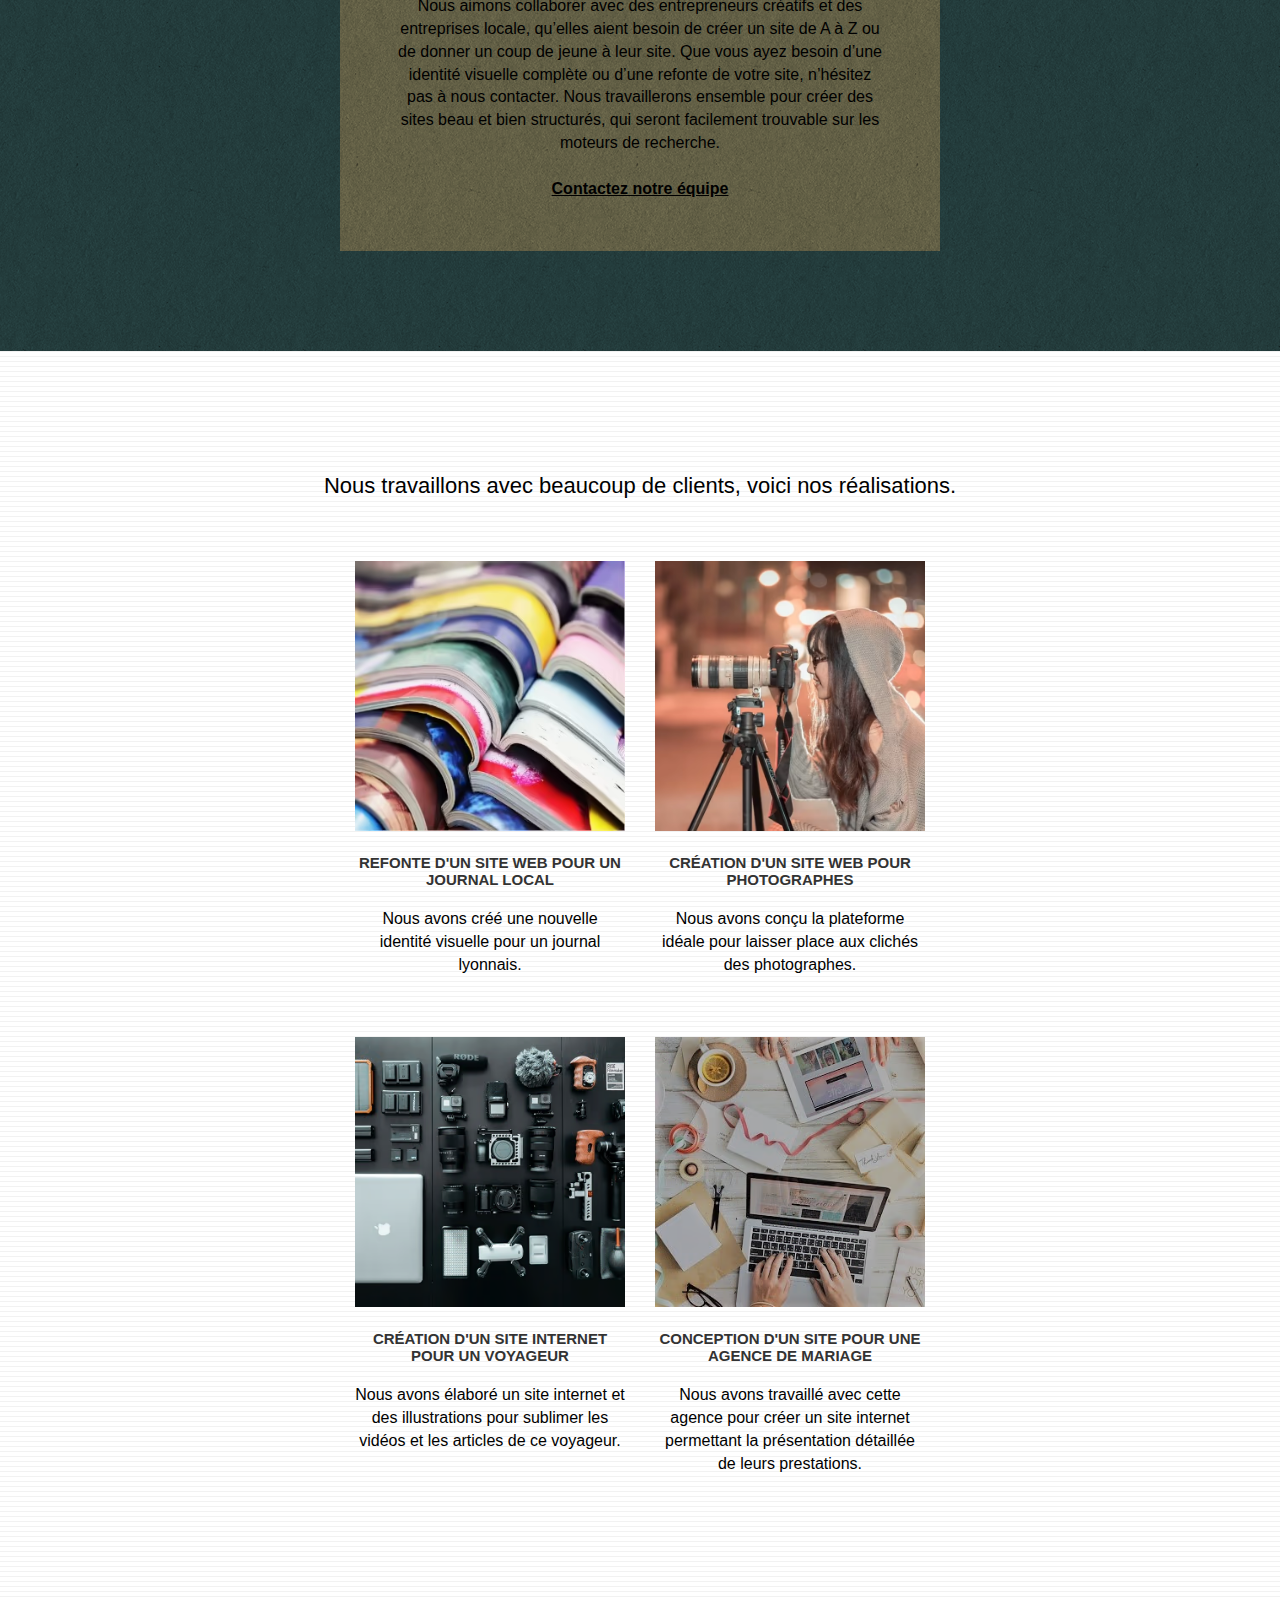
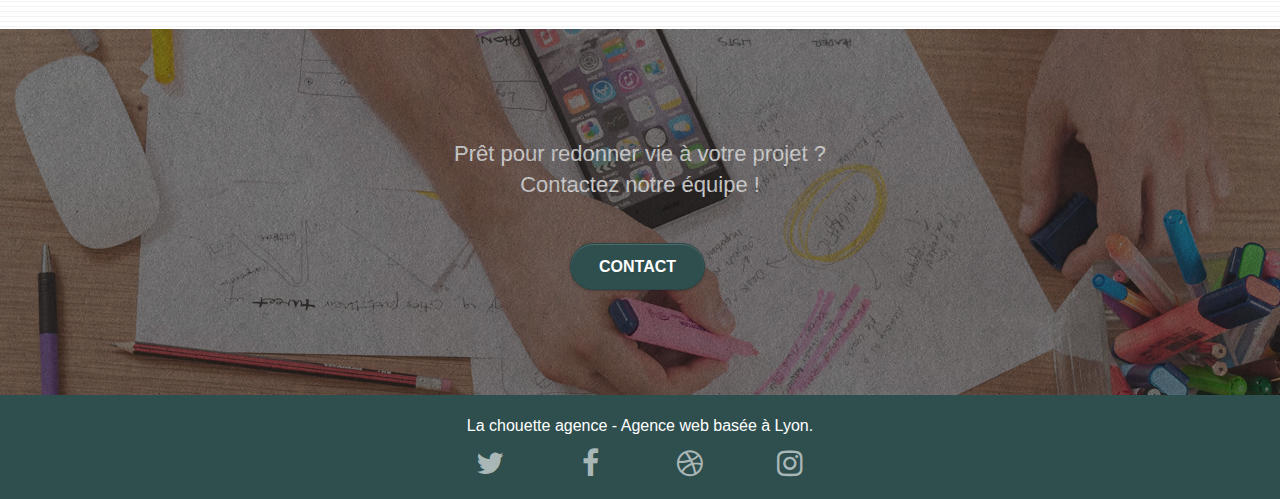
==== commit eae3a7db: "change alt description" ====
--- a/index.html
+++ b/index.html
@@ -3,11 +3,11 @@
 <head>
     <meta name="keywords" content="seo, site web, site internet, agence design paris, agence design">
     <meta name="description" content="La chouette agence, une grande agence de web design basée à Lyon">
-	<meta name="robots" content="index" />
+	<meta name="robots" content="index, follow">
 	<meta http-equiv="Content-Type" content="text/html; charset=UTF-8"/>
     <meta name="viewport" content="width=device-width, initial-scale=1.0, viewport-fit=cover">
     <link rel="shortcut icon" type="image/png" href="favicon.jpg">
-    <link rel="canonical" href="https://jojojuan06.github.io/MorinJonathan_4_28012022/index.html" />
+    <link rel="canonical" href="https://jojojuan06.github.io/MorinJonathan_4_28012022/index.html">
 	<link rel="stylesheet" type="text/css" href="./css/bootstrap.min.css">
 	<link rel="stylesheet" type="text/css" href="style.min.css">
 	<link rel="stylesheet" type="text/css" href="./css/font-awesome.min.css">
@@ -176,7 +176,7 @@
 		</div>
 		<div class="row tight-width-whitespace portfolio-row">
 			<div class="col-sm-6">
-				<a href="#" data-lightbox="img/1.avif" data-gallery-id="gallery-1" data-caption="Refonte d'un site web pour un journal local" data-frame="snapshot-lb"><img src="img/1.avif" alt="refonte site web journal" class="img-responsive portfolio-thumb" /></a>
+				<a href="#" data-lightbox="img/1.avif" data-gallery-id="gallery-1" data-caption="Refonte d'un site web pour un journal local" data-frame="snapshot-lb"><img src="img/1.avif" alt="refonte d'un site web pour un journal local" class="img-responsive portfolio-thumb" /></a>
 				<h3 class="mg-md text-center">
 					Refonte d'un site web pour un journal local
 				</h3>
